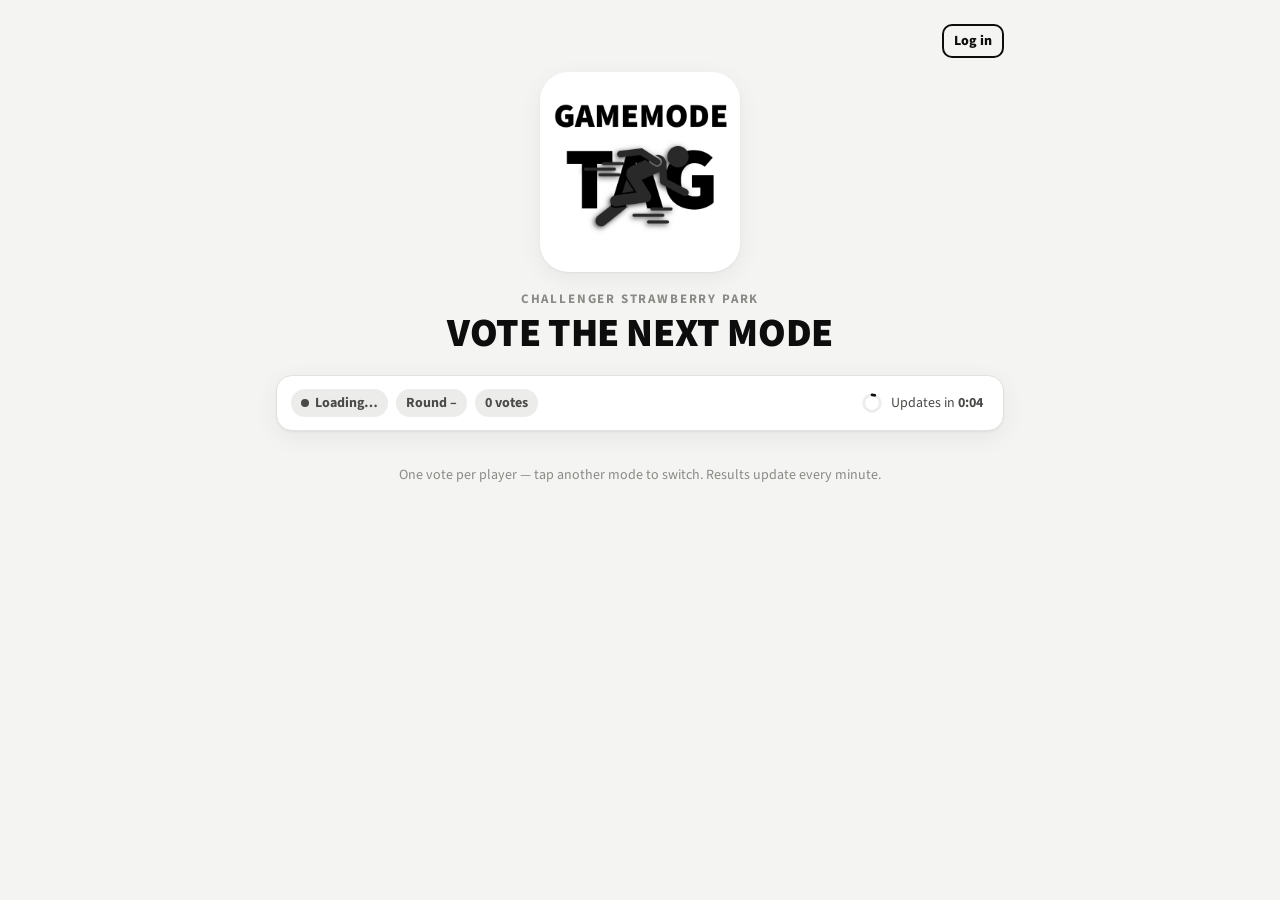
==== index.html @ 0fd26970 "Gamemode Tag voter for Challenger Strawberry Park Vote page with once-a-minute refresh, admin login " ====
<!doctype html>
<html lang="en">
<head>
  <meta charset="utf-8">
  <meta name="viewport" content="width=device-width, initial-scale=1">
  <title>Gamemode Tag</title>
  <meta name="description" content="Vote for the next Tag gamemode at Challenger Strawberry Park.">
  <link rel="icon" href="assets/logo.png">
  <link rel="preconnect" href="https://fonts.googleapis.com">
  <link rel="preconnect" href="https://fonts.gstatic.com" crossorigin>
  <link href="https://fonts.googleapis.com/css2?family=Source+Sans+3:wght@400;700;800;900&display=swap" rel="stylesheet">
  <link rel="stylesheet" href="assets/style.css">
</head>
<body>
  <main class="wrap">
    <nav class="topbar">
      <div id="signedOut">
        <button class="btn ghost small" id="loginOpen" type="button">Log in</button>
      </div>
      <div id="signedIn" class="row" hidden>
        <span class="muted">Signed in as <b id="whoName"></b></span>
        <a class="btn small" href="admin.html">Admin panel</a>
        <button class="btn ghost small" id="logoutBtn" type="button">Log out</button>
      </div>
    </nav>

    <header class="hero">
      <img class="logo" src="assets/logo.png" alt="Gamemode Tag logo">
      <div class="eyebrow">Challenger Strawberry Park</div>
      <h1>Vote the next mode</h1>
    </header>

    <div class="status">
      <div class="pills">
        <span id="openPill" class="pill"><span class="dot"></span><span id="openText">Loading…</span></span>
        <span class="pill" id="roundPill">Round –</span>
        <span class="pill tabular" id="totalPill">0 votes</span>
        <span class="pill tabular" id="resetPill" hidden></span>
      </div>
      <button class="refresh" id="refreshBtn" type="button" title="Refresh now">
        <svg class="ring" viewBox="0 0 24 24" aria-hidden="true">
          <circle class="track" cx="12" cy="12" r="9"></circle>
          <circle class="prog" id="ringProg" cx="12" cy="12" r="9"></circle>
        </svg>
        <span>Updates in <b class="tabular" id="countdown">1:00</b></span>
      </button>
    </div>

    <div class="winner" id="winner" hidden></div>

    <section class="modes" id="modes" aria-live="polite"></section>

    <p class="note">One vote per player — tap another mode to switch. Results update every minute.</p>
  </main>

  <dialog class="login-dialog" id="loginDialog">
    <form id="loginForm" method="dialog" autocomplete="on">
      <div class="row spread" style="margin-bottom:12px">
        <h2 style="margin:0">Log in</h2>
        <button class="btn ghost small" id="loginClose" type="button" aria-label="Close">✕</button>
      </div>
      <div class="field">
        <label for="username">Username</label>
        <input id="username" name="username" autocomplete="username" required>
      </div>
      <div class="field">
        <label for="password">Password</label>
        <input id="password" name="password" type="password" autocomplete="current-password" required>
      </div>
      <button class="btn" type="submit" style="width:100%">Log in</button>
      <p class="error-text" id="loginError"></p>
    </form>
  </dialog>

  <div class="toast" id="toast" role="status"></div>
  <script src="assets/app.js"></script>
</body>
</html>
---- assets/style.css ----
:root {
  --bg: #f4f4f2;
  --surface: #ffffff;
  --ink: #0d0d0d;
  --ink-2: #4a4a48;
  --ink-3: #8a8a86;
  --line: #e2e2de;
  --bar: #ececea;
  --accent: #e0303a;      /* strawberry */
  --accent-ink: #ffffff;
  --accent-soft: #fde8e9;
  --ok: #17803d;
  --shadow: 0 1px 2px rgba(0,0,0,.05), 0 6px 24px rgba(0,0,0,.06);
  --radius: 16px;
  color-scheme: light;
}
@media (prefers-color-scheme: dark) {
  :root {
    --bg: #0f0f0f;
    --surface: #1a1a1a;
    --ink: #f5f5f3;
    --ink-2: #b9b9b5;
    --ink-3: #7c7c78;
    --line: #2c2c2a;
    --bar: #262624;
    --accent: #ff4b55;
    --accent-ink: #160203;
    --accent-soft: #3a1416;
    --ok: #4ccf7c;
    --shadow: 0 1px 2px rgba(0,0,0,.4), 0 6px 24px rgba(0,0,0,.35);
    color-scheme: dark;
  }
}

* { box-sizing: border-box; }
[hidden] { display: none !important; }
html, body { margin: 0; }
body {
  background: var(--bg);
  color: var(--ink);
  font-family: "Source Sans 3", system-ui, -apple-system, "Segoe UI", sans-serif;
  font-size: 17px;
  line-height: 1.45;
  -webkit-font-smoothing: antialiased;
}
button, input, textarea { font: inherit; color: inherit; }

.wrap { max-width: 760px; margin: 0 auto; padding: 24px 16px 64px; }

/* ---------- top bar + login ---------- */
.topbar { display: flex; justify-content: flex-end; min-height: 36px; margin-bottom: 4px; }
.topbar a.btn { text-decoration: none; }
.login-dialog {
  width: min(380px, calc(100% - 32px)); border: 1px solid var(--line); border-radius: var(--radius);
  background: var(--surface); color: var(--ink); padding: 20px; box-shadow: var(--shadow);
}
.login-dialog::backdrop { background: rgba(0,0,0,.5); }
.login-dialog h2 { font-size: 20px; font-weight: 900; text-transform: uppercase; letter-spacing: .04em; }

/* ---------- header ---------- */
.hero { display: flex; flex-direction: column; align-items: center; text-align: center; gap: 4px; padding: 8px 0 20px; }
.logo {
  width: 200px; height: 200px; border-radius: 28px; background: #fff;
  box-shadow: var(--shadow); object-fit: cover;
}
.eyebrow {
  margin-top: 14px; font-weight: 700; font-size: 13px; letter-spacing: .14em;
  text-transform: uppercase; color: var(--ink-3);
}
.hero h1 { margin: 0; font-weight: 900; font-size: 40px; letter-spacing: -.01em; line-height: 1.05; text-transform: uppercase; }

/* ---------- status bar ---------- */
.status {
  display: flex; flex-wrap: wrap; align-items: center; justify-content: space-between; gap: 10px;
  background: var(--surface); border: 1px solid var(--line); border-radius: var(--radius);
  padding: 12px 14px; margin-bottom: 16px; box-shadow: var(--shadow);
}
.pills { display: flex; flex-wrap: wrap; gap: 8px; }
.pill {
  display: inline-flex; align-items: center; gap: 6px; padding: 4px 10px; border-radius: 999px;
  font-size: 14px; font-weight: 700; background: var(--bar); color: var(--ink-2);
}
.pill .dot { width: 8px; height: 8px; border-radius: 50%; background: currentColor; }
.pill.open { color: var(--ok); }
.pill.closed { color: var(--accent); }
.refresh {
  display: inline-flex; align-items: center; gap: 8px; font-size: 14px; color: var(--ink-2);
  background: none; border: 0; padding: 4px 6px; border-radius: 8px; cursor: pointer;
}
.refresh:hover { background: var(--bar); }
.ring { width: 22px; height: 22px; transform: rotate(-90deg); }
.ring circle { fill: none; stroke-width: 3; }
.ring .track { stroke: var(--bar); }
.ring .prog { stroke: var(--ink); stroke-linecap: round; transition: stroke-dashoffset 1s linear; }
.tabular { font-variant-numeric: tabular-nums; }

.winner {
  display: flex; align-items: center; gap: 10px; margin-bottom: 12px; padding: 10px 14px;
  border-radius: 12px; background: var(--accent-soft); color: var(--ink); font-size: 15px;
}
.winner b { font-weight: 900; }

/* ---------- gamemode cards ---------- */
.modes { display: grid; gap: 12px; }
.mode {
  position: relative; display: grid; grid-template-columns: 1fr auto; gap: 4px 16px; align-items: center;
  background: var(--surface); border: 2px solid var(--line); border-radius: var(--radius);
  padding: 16px 16px 14px; box-shadow: var(--shadow); transition: border-color .15s, transform .15s;
}
.mode.mine { border-color: var(--ink); }
.mode-name { margin: 0; font-size: 22px; font-weight: 900; line-height: 1.15; display: flex; align-items: center; gap: 8px; flex-wrap: wrap; }
.lead {
  font-size: 12px; font-weight: 800; letter-spacing: .08em; text-transform: uppercase;
  background: var(--accent); color: var(--accent-ink); padding: 2px 8px; border-radius: 6px;
}
.mode-desc { margin: 0; color: var(--ink-2); font-size: 15px; grid-column: 1; }
.mode-meter { grid-column: 1 / -1; display: flex; align-items: center; gap: 12px; margin-top: 10px; }
.bar { flex: 1; height: 10px; background: var(--bar); border-radius: 999px; overflow: hidden; }
.bar > span { display: block; height: 100%; width: 0; background: var(--ink); border-radius: 999px; transition: width .6s cubic-bezier(.2,.8,.2,1); }
.mode.leading .bar > span { background: var(--accent); }
.count { font-size: 14px; color: var(--ink-2); min-width: 92px; text-align: right; }
.count b { color: var(--ink); font-size: 16px; }

.vote-btn {
  grid-column: 2; grid-row: 1 / span 2; align-self: start;
  border: 2px solid var(--ink); background: var(--ink); color: var(--bg);
  font-weight: 800; font-size: 15px; letter-spacing: .04em; text-transform: uppercase;
  padding: 10px 18px; border-radius: 12px; cursor: pointer; min-width: 104px;
  transition: transform .08s, opacity .15s;
}
.vote-btn:hover { transform: translateY(-1px); }
.vote-btn:active { transform: translateY(1px); }
.vote-btn.voted { background: transparent; color: var(--ink); }
.vote-btn:disabled { opacity: .4; cursor: not-allowed; transform: none; }

.note { text-align: center; color: var(--ink-3); font-size: 14px; margin-top: 18px; }
.note a { color: var(--ink-2); }
.empty {
  text-align: center; padding: 40px 16px; border: 2px dashed var(--line); border-radius: var(--radius); color: var(--ink-3);
}

/* ---------- toast ---------- */
.toast {
  position: fixed; left: 50%; bottom: 24px; transform: translate(-50%, 20px); opacity: 0; pointer-events: none;
  background: var(--ink); color: var(--bg); padding: 10px 16px; border-radius: 12px; font-weight: 700; font-size: 15px;
  transition: opacity .2s, transform .2s; max-width: calc(100% - 32px); text-align: center; z-index: 10;
}
.toast.show { opacity: 1; transform: translate(-50%, 0); }
.toast.err { background: var(--accent); color: var(--accent-ink); }

/* ---------- admin ---------- */
.panel {
  background: var(--surface); border: 1px solid var(--line); border-radius: var(--radius);
  padding: 18px; box-shadow: var(--shadow); margin-bottom: 16px;
}
.panel h2 { margin: 0 0 12px; font-size: 18px; font-weight: 900; text-transform: uppercase; letter-spacing: .04em; }
.field { display: grid; gap: 6px; margin-bottom: 12px; }
.field label { font-size: 14px; font-weight: 700; color: var(--ink-2); }
.field input, .field textarea {
  width: 100%; border: 2px solid var(--line); background: var(--bg); border-radius: 10px; padding: 10px 12px; outline: none;
}
.field input:focus, .field textarea:focus { border-color: var(--ink); }
.field textarea { resize: vertical; min-height: 64px; }
.btn {
  border: 2px solid var(--ink); background: var(--ink); color: var(--bg); font-weight: 800; padding: 9px 16px;
  border-radius: 10px; cursor: pointer;
}
.btn.ghost { background: transparent; color: var(--ink); }
.btn.danger { border-color: var(--accent); background: var(--accent); color: var(--accent-ink); }
.btn.small { padding: 5px 10px; font-size: 14px; }
.row { display: flex; flex-wrap: wrap; gap: 8px; align-items: center; }
.row.spread { justify-content: space-between; }
.admin-list { display: grid; gap: 8px; }
.admin-item {
  display: grid; grid-template-columns: 1fr auto; gap: 8px; align-items: center;
  border: 1px solid var(--line); border-radius: 12px; padding: 10px 12px;
}
.admin-item .meta { min-width: 0; }
.admin-item strong { display: block; font-weight: 800; }
.admin-item small { color: var(--ink-3); display: block; overflow-wrap: anywhere; }
.admin-item .edit-form { grid-column: 1 / -1; }
.muted { color: var(--ink-3); font-size: 14px; }
.error-text { color: var(--accent); font-weight: 700; font-size: 14px; min-height: 1.2em; margin: 4px 0 0; }

@media (max-width: 520px) {
  .logo { width: 150px; height: 150px; border-radius: 22px; }
  .hero h1 { font-size: 32px; }
  .mode { grid-template-columns: 1fr; }
  .vote-btn { grid-column: 1; grid-row: auto; width: 100%; margin-top: 8px; }
  .mode-desc { grid-column: 1; }
}
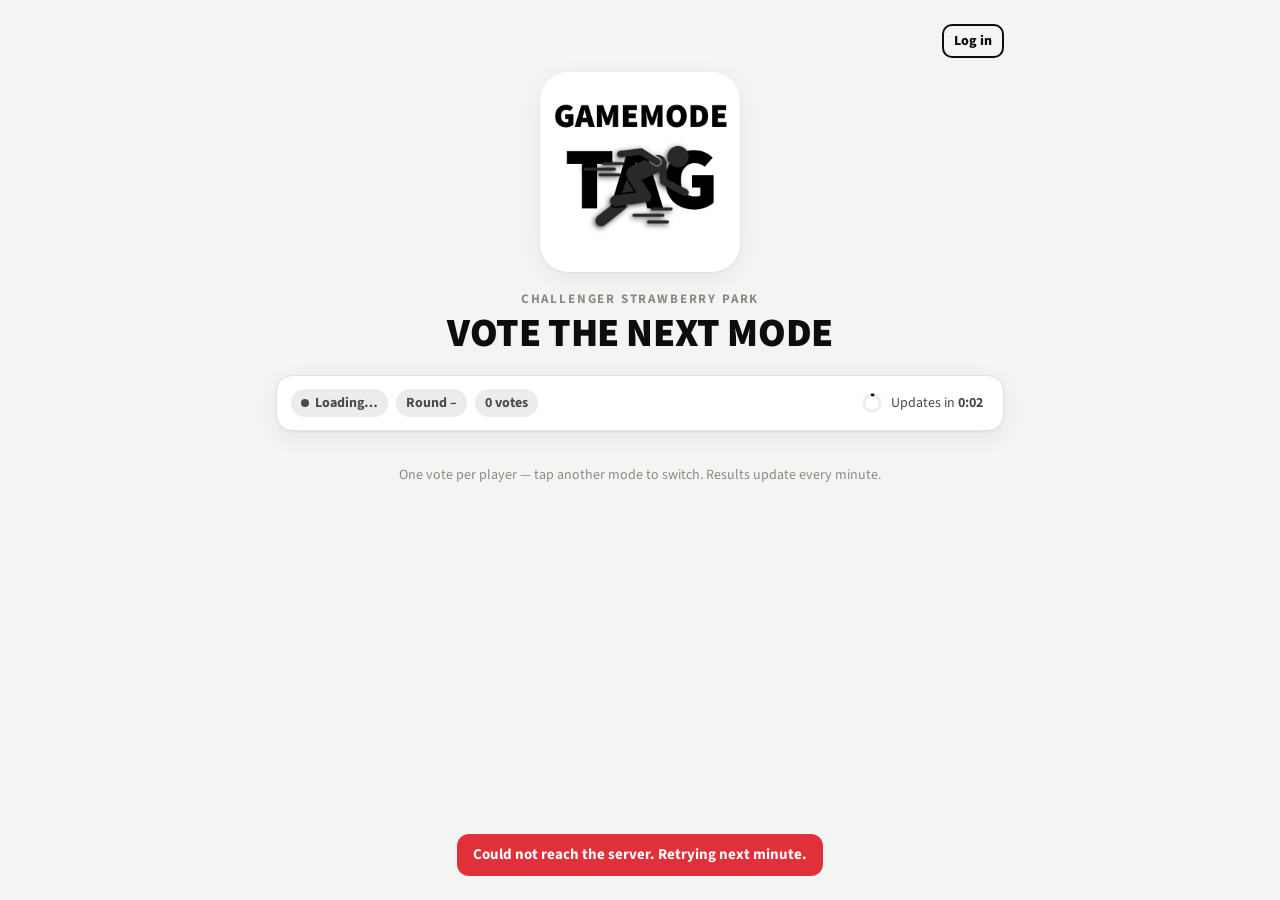
==== commit 1c1c538e: "Move to GitHub Pages with a Supabase database Votes, gamemodes and the admin login now live in Supab" ====
--- a/index.html
+++ b/index.html
@@ -73,6 +73,8 @@
   </dialog>
 
   <div class="toast" id="toast" role="status"></div>
+  <script src="assets/supabase-config.js"></script>
+  <script src="assets/api.js"></script>
   <script src="assets/app.js"></script>
 </body>
 </html>
